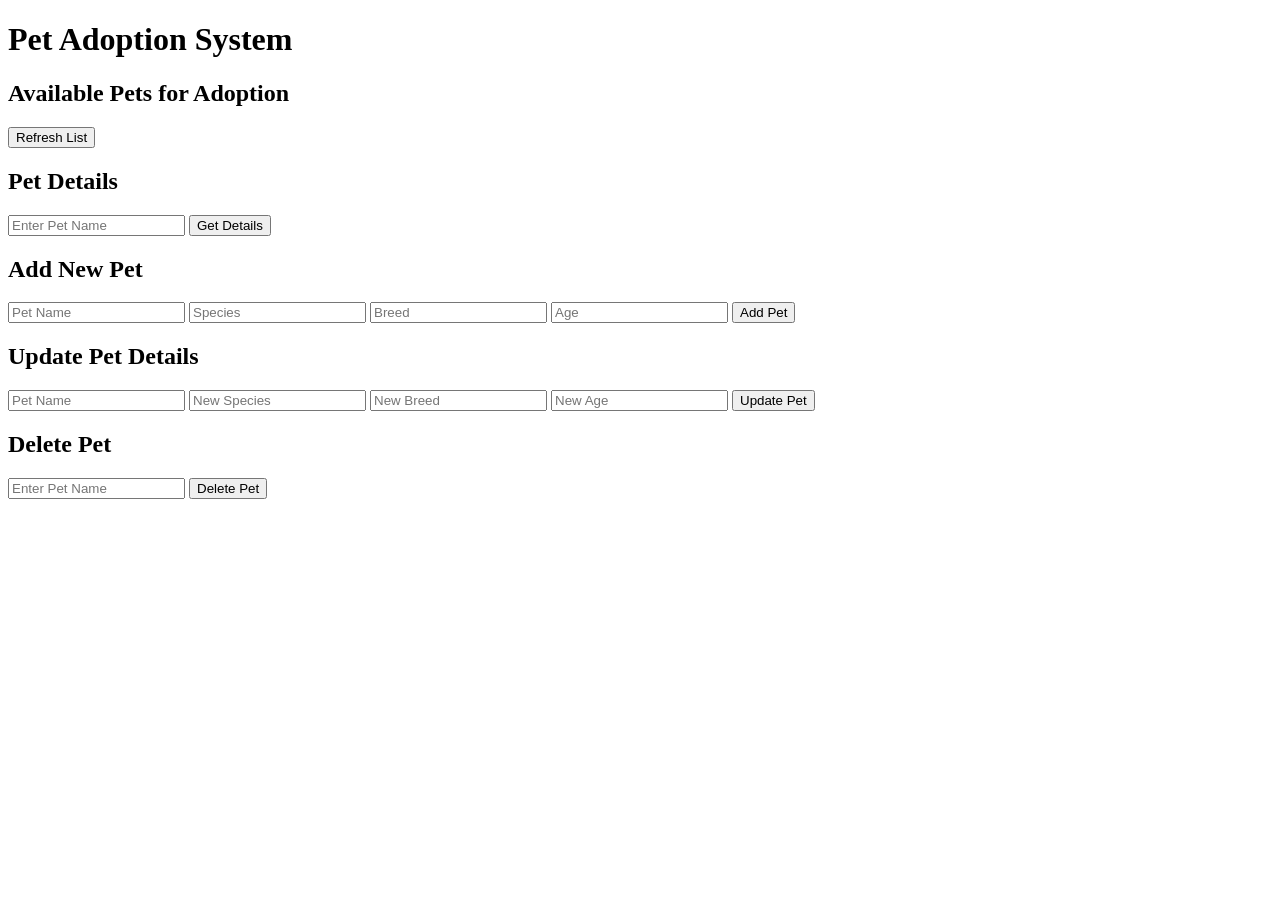
==== public/pet.html @ 3b29dcca "html for pet server" ====
<!DOCTYPE html>
<html lang="en">
<head>
    <meta charset="UTF-8">
    <meta name="viewport" content="width=device-width, initial-scale=1.0">

    <link rel="stylesheet" href="/public/styles.css">

    <link rel="preconnect" href="https://fonts.googleapis.com">
    <link rel="preconnect" href="https://fonts.gstatic.com" crossorigin>
    <link href="https://fonts.googleapis.com/css2?family=Roboto:ital,wght@0,100;0,300;0,400;0,500;0,700;0,900;1,100;1,300;1,400;1,500;1,700;1,900&display=swap" rel="stylesheet">

    <title>Pet Adoption System</title>
</head>
<body>
    <h1>Pet Adoption System</h1>

    <section id="pet-list">
        <h2>Available Pets for Adoption</h2>
        <ul id="pets"></ul>
        <button onclick="fetchAllPets()">Refresh List</button>
    </section>

    <section id="pet-details">
        <h2>Pet Details</h2>
        <input type="text" id="petName" placeholder="Enter Pet Name">
        <button onclick="fetchPetDetails()">Get Details</button>
        <div id="pet-info"></div>
    </section>

    <section id="add-pet">
        <h2>Add New Pet</h2>
        <input type="text" id="newPetName" placeholder="Pet Name">
        <input type="text" id="newPetSpecies" placeholder="Species">
        <input type="text" id="newPetBreed" placeholder="Breed">
        <input type="number" id="newPetAge" placeholder="Age">
        <button onclick="addPet()">Add Pet</button>
    </section>

    <section id="update-pet">
        <h2>Update Pet Details</h2>
        <input type="text" id="updatePetName" placeholder="Pet Name">
        <input type="text" id="updatePetSpecies" placeholder="New Species">
        <input type="text" id="updatePetBreed" placeholder="New Breed">
        <input type="number" id="updatePetAge" placeholder="New Age">
        <button onclick="updatePet()">Update Pet</button>
    </section>

    <section id="delete-pet">
        <h2>Delete Pet</h2>
        <input type="text" id="deletePetName" placeholder="Enter Pet Name">
        <button onclick="deletePet()">Delete Pet</button>
    </section>

    <script src="/public/script.js"></script>
</body>
</html>
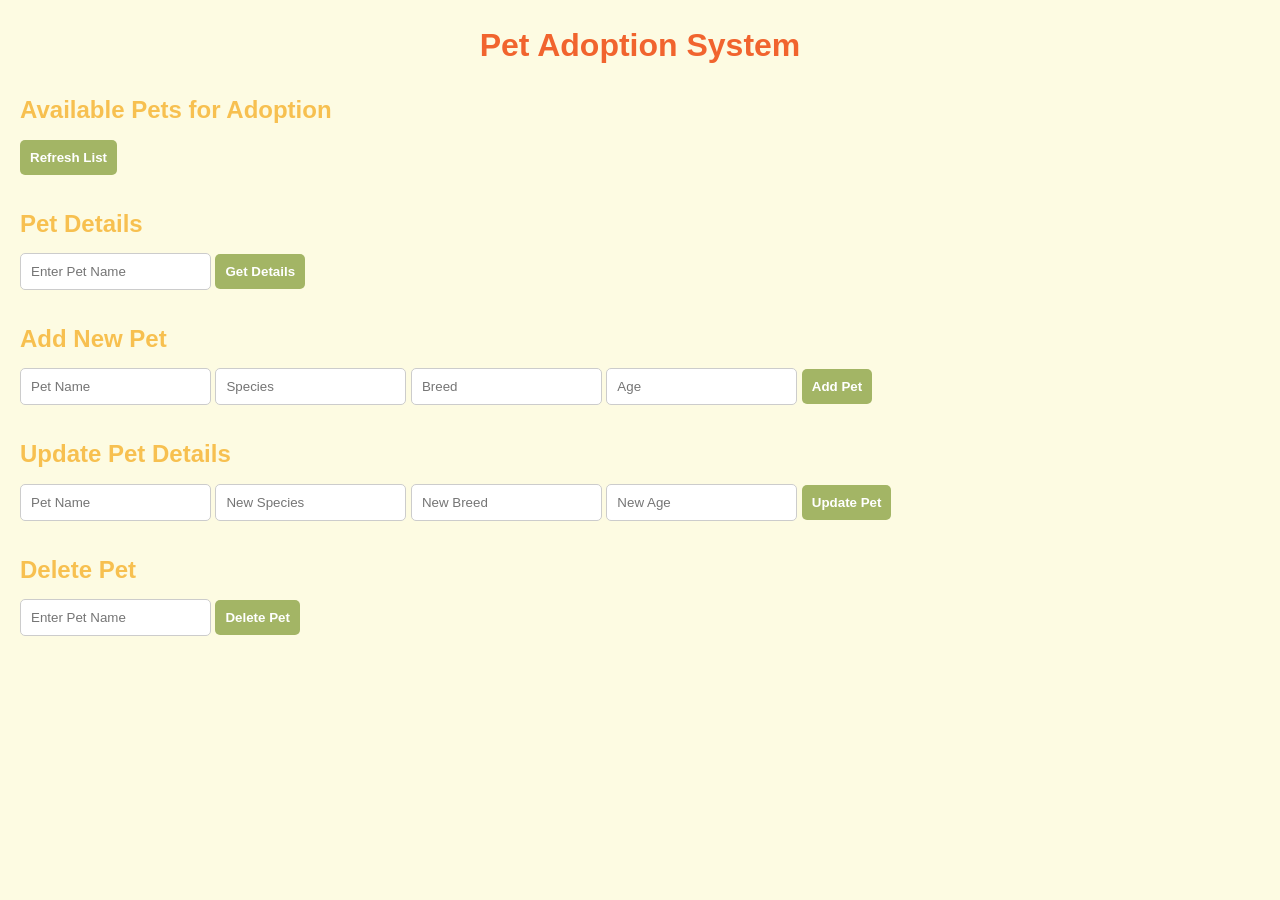
==== commit b15fadea: "update" ====
--- a/public/pet.html
+++ b/public/pet.html
@@ -15,6 +15,7 @@
 <body>
     <h1>Pet Adoption System</h1>
 
+    <main>
     <section id="pet-list">
         <h2>Available Pets for Adoption</h2>
         <ul id="pets"></ul>
@@ -51,6 +52,7 @@
         <input type="text" id="deletePetName" placeholder="Enter Pet Name">
         <button onclick="deletePet()">Delete Pet</button>
     </section>
+    </main>
 
     <script src="/public/script.js"></script>
 </body>
--- a/public/styles.css
+++ b/public/styles.css
@@ -0,0 +1,85 @@
+* {
+    margin: 0;
+    padding: 0;
+    box-sizing: border-box;
+}
+
+body {
+    font-family: "Roboto", sans-serif;
+    background-color: #fdfbe2; /* Light background color */
+    color: #333; /* Dark text color for readability */
+    padding: 20px;
+    line-height: 1.6; /* Improved readability */
+}
+
+h1 {
+    text-align: center;
+    color: #f1642e; /* A soft blue color for headings */
+    margin-bottom: 20px;
+}
+
+
+h2 {
+    color: #f7c050; /* A soft blue color for headings */
+    margin-top: 20px;
+}
+
+form {
+    display: flex;
+    flex-direction: column;
+    max-width: 400px;
+    margin: 0 auto; /* Center the form */
+    background: white;
+    padding: 20px;
+    border-radius: 8px; /* Rounded corners */
+    box-shadow: 0 2px 10px rgba(0, 0, 0, 0.1); /* Subtle shadow */
+}
+
+input[type="text"],
+input[type="number"],
+button {
+    padding: 10px;
+    margin: 10px 0;
+    border: 1px solid #ccc; /* Light border */
+    border-radius: 5px; /* Rounded corners */
+    transition: border-color 0.3s; /* Smooth transition for focus effect */
+}
+
+input[type="text"]:focus,
+input[type="number"]:focus {
+    border-color: #4a90e2; /* Change border color on focus */
+    outline: none; /* Remove default outline */
+}
+
+button {
+    background-color: #a3b565; /* Button color */
+    color: white; /* White text on button */
+    cursor: pointer; /* Pointer cursor on hover */
+    border: none; /* No border */
+    border-radius: 5px; /* Rounded corners */
+    font-weight: bold; /* Bold text */
+}
+
+button:hover {
+    background-color: #357ab8; /* Darker shade on hover */
+}
+
+ul {
+    list-style-type: none; /* Remove bullet points */
+    padding: 0;
+}
+
+li {
+    background: white;
+    margin: 10px 0;
+    padding: 15px;
+    border-radius: 5px;
+    box-shadow: 0 2px 5px rgba(0, 0, 0, 0.1); /* Subtle shadow for list items */
+}
+
+@media (max-width: 600px) {
+    form {
+        width: 90%; /* Make form full-width on smaller screens */
+    }
+}
+
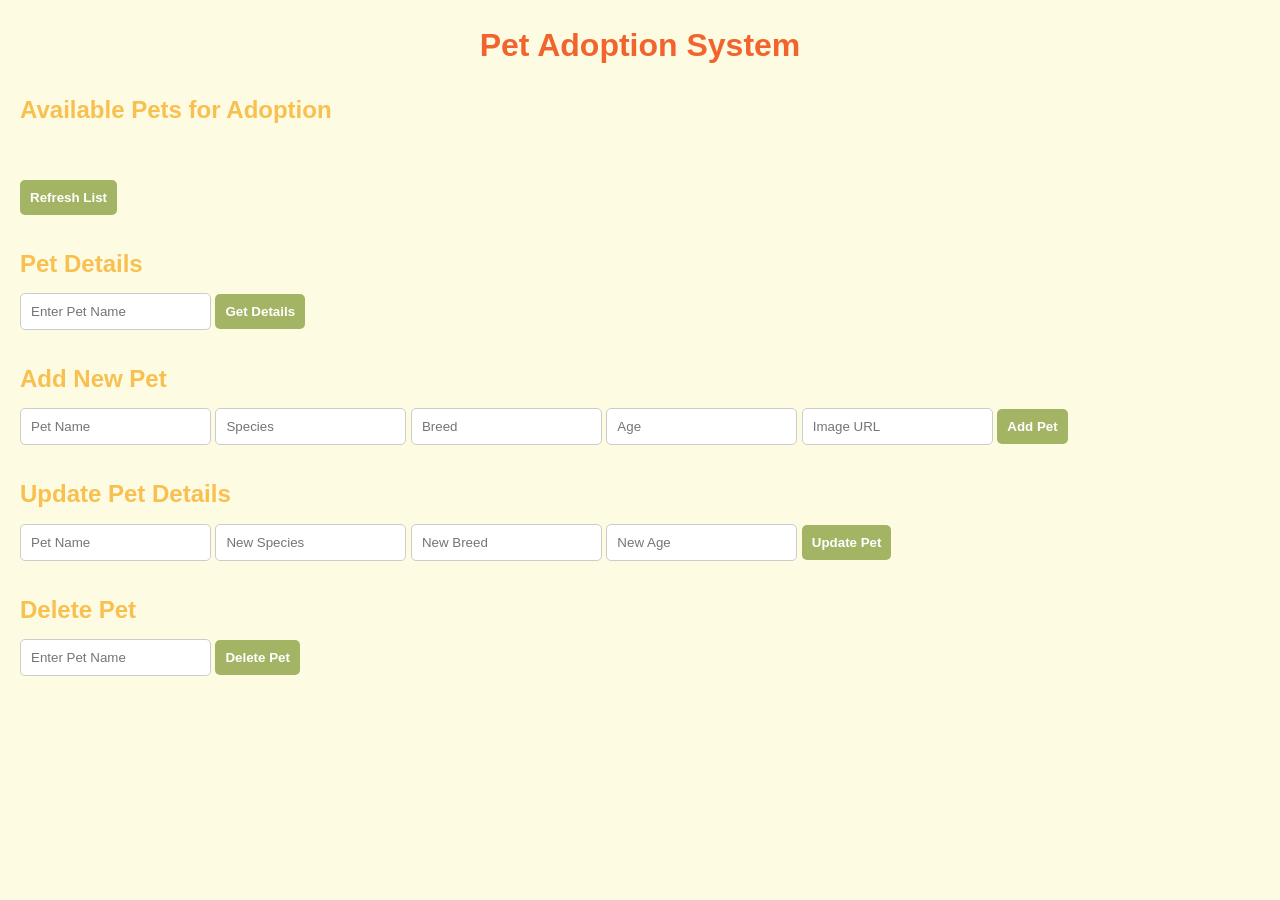
==== commit 2e4aead5: "Enhance README and implement pet management features in frontend and backend" ====
--- a/public/pet.html
+++ b/public/pet.html
@@ -18,7 +18,7 @@
     <main>
     <section id="pet-list">
         <h2>Available Pets for Adoption</h2>
-        <ul id="pets"></ul>
+        <div id="pets" class="pet-cards"></div>
         <button onclick="fetchAllPets()">Refresh List</button>
     </section>
 
@@ -35,6 +35,7 @@
         <input type="text" id="newPetSpecies" placeholder="Species">
         <input type="text" id="newPetBreed" placeholder="Breed">
         <input type="number" id="newPetAge" placeholder="Age">
+        <input type="text" id="newPetImage" placeholder="Image URL">
         <button onclick="addPet()">Add Pet</button>
     </section>
 
--- a/public/styles.css
+++ b/public/styles.css
@@ -77,6 +77,61 @@
     box-shadow: 0 2px 5px rgba(0, 0, 0, 0.1); /* Subtle shadow for list items */
 }
 
+/* Pet Cards Grid */
+.pet-cards {
+    display: grid;
+    grid-template-columns: repeat(auto-fill, minmax(250px, 1fr));
+    gap: 20px;
+    margin: 20px 0;
+}
+
+.pet-card {
+    background: white;
+    border-radius: 10px;
+    overflow: hidden;
+    box-shadow: 0 4px 8px rgba(0, 0, 0, 0.15);
+    transition: transform 0.3s ease, box-shadow 0.3s ease;
+    display: flex;
+    flex-direction: column;
+    height: 100%;
+}
+
+.pet-card:hover {
+    transform: translateY(-5px);
+    box-shadow: 0 8px 16px rgba(0, 0, 0, 0.2);
+}
+
+.pet-card-image {
+    width: 100%;
+    height: 250px;
+    object-fit: cover;
+    background-color: #f0f0f0;
+}
+
+.pet-card-info {
+    padding: 15px;
+    flex: 1;
+    display: flex;
+    flex-direction: column;
+}
+
+.pet-card-name {
+    font-size: 1.4em;
+    font-weight: bold;
+    color: #f1642e;
+    margin-bottom: 8px;
+}
+
+.pet-card-details {
+    font-size: 0.95em;
+    color: #555;
+    line-height: 1.6;
+}
+
+.pet-card-detail-line {
+    margin: 4px 0;
+}
+
 @media (max-width: 600px) {
     form {
         width: 90%; /* Make form full-width on smaller screens */
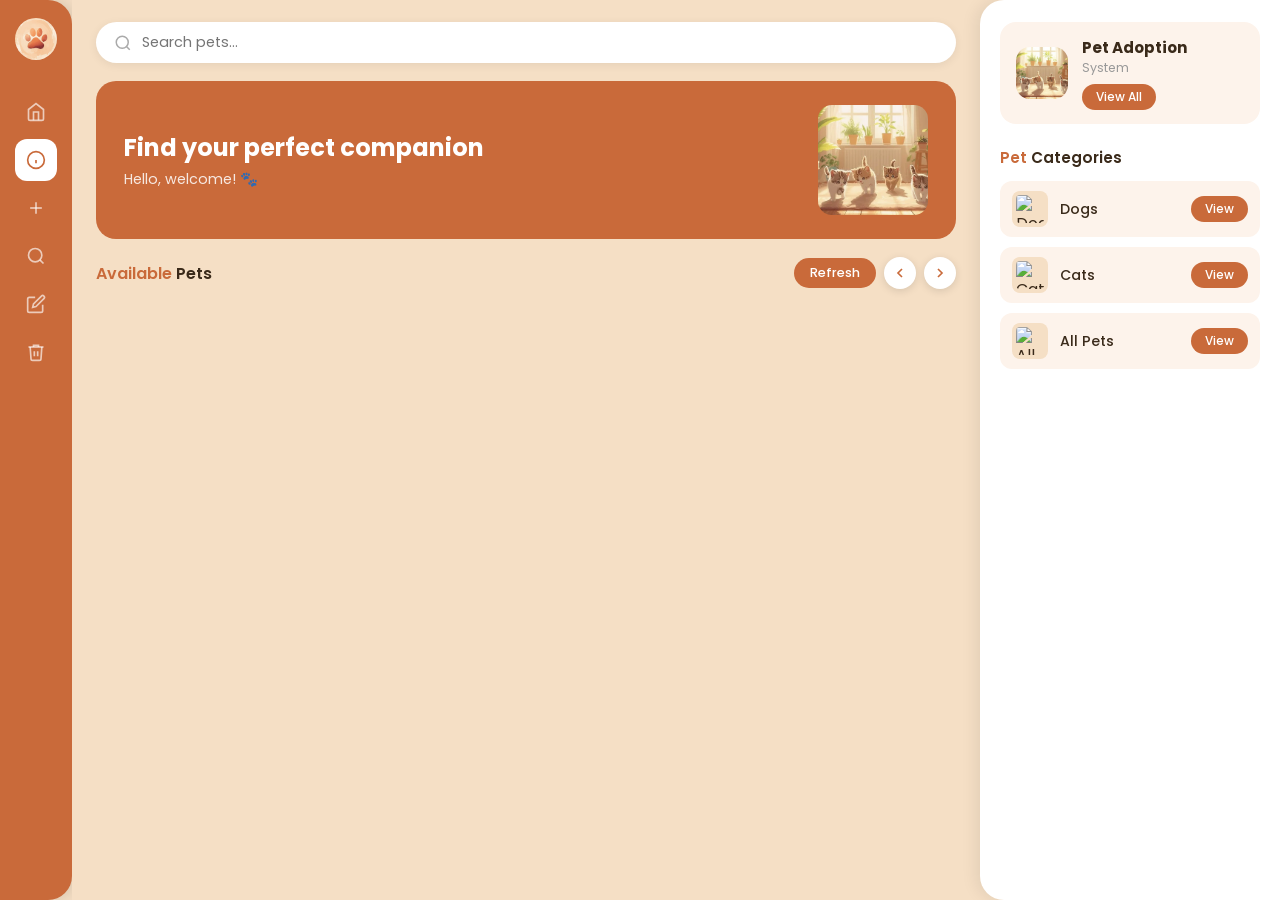
==== commit a37d8d7c: "Add main layout and navigation structure for pet adoption system" ====
--- a/public/pet.html
+++ b/public/pet.html
@@ -3,58 +3,254 @@
 <head>
     <meta charset="UTF-8">
     <meta name="viewport" content="width=device-width, initial-scale=1.0">
-
+    <link rel="icon" type="image/png" href="/images/logo.jpeg">
     <link rel="stylesheet" href="/public/styles.css">
-
     <link rel="preconnect" href="https://fonts.googleapis.com">
     <link rel="preconnect" href="https://fonts.gstatic.com" crossorigin>
-    <link href="https://fonts.googleapis.com/css2?family=Roboto:ital,wght@0,100;0,300;0,400;0,500;0,700;0,900;1,100;1,300;1,400;1,500;1,700;1,900&display=swap" rel="stylesheet">
-
-    <title>Pet Adoption System</title>
+    <link href="https://fonts.googleapis.com/css2?family=Poppins:wght@300;400;500;600;700&display=swap" rel="stylesheet">
+    <title>PAWS</title>
 </head>
 <body>
-    <h1>Pet Adoption System</h1>
-
-    <main>
-    <section id="pet-list">
-        <h2>Available Pets for Adoption</h2>
-        <div id="pets" class="pet-cards"></div>
-        <button onclick="fetchAllPets()">Refresh List</button>
-    </section>
-
-    <section id="pet-details">
-        <h2>Pet Details</h2>
-        <input type="text" id="petName" placeholder="Enter Pet Name">
-        <button onclick="fetchPetDetails()">Get Details</button>
-        <div id="pet-info"></div>
-    </section>
-
-    <section id="add-pet">
-        <h2>Add New Pet</h2>
-        <input type="text" id="newPetName" placeholder="Pet Name">
-        <input type="text" id="newPetSpecies" placeholder="Species">
-        <input type="text" id="newPetBreed" placeholder="Breed">
-        <input type="number" id="newPetAge" placeholder="Age">
-        <input type="text" id="newPetImage" placeholder="Image URL">
-        <button onclick="addPet()">Add Pet</button>
-    </section>
-
-    <section id="update-pet">
-        <h2>Update Pet Details</h2>
-        <input type="text" id="updatePetName" placeholder="Pet Name">
-        <input type="text" id="updatePetSpecies" placeholder="New Species">
-        <input type="text" id="updatePetBreed" placeholder="New Breed">
-        <input type="number" id="updatePetAge" placeholder="New Age">
-        <button onclick="updatePet()">Update Pet</button>
-    </section>
-
-    <section id="delete-pet">
-        <h2>Delete Pet</h2>
-        <input type="text" id="deletePetName" placeholder="Enter Pet Name">
-        <button onclick="deletePet()">Delete Pet</button>
-    </section>
-    </main>
+    <div class="app-shell">
+
+        <!-- Left Sidebar -->
+        <aside class="sidebar">
+            <div class="sidebar-logo">
+                <img src="/images/logo.jpeg" alt="logo">
+            </div>
+            <nav class="sidebar-nav">
+                <a href="/public/index.html" class="nav-item" title="Home">
+                    <svg viewBox="0 0 24 24" fill="none" stroke="currentColor" stroke-width="2"><path d="M3 9l9-7 9 7v11a2 2 0 0 1-2 2H5a2 2 0 0 1-2-2z"/><polyline points="9 22 9 12 15 12 15 22"/></svg>
+                </a>
+                <a href="#" class="nav-item active" title="Pets" onclick="showPanel('pet-list-panel')">
+                    <svg viewBox="0 0 24 24" fill="none" stroke="currentColor" stroke-width="2"><circle cx="12" cy="12" r="10"/><path d="M12 16v-4M12 8h.01"/></svg>
+                </a>
+                <a href="#" class="nav-item" title="Add Pet" onclick="showPanel('add-panel')">
+                    <svg viewBox="0 0 24 24" fill="none" stroke="currentColor" stroke-width="2"><line x1="12" y1="5" x2="12" y2="19"/><line x1="5" y1="12" x2="19" y2="12"/></svg>
+                </a>
+                <a href="#" class="nav-item" title="Find Pet" onclick="showPanel('search-panel')">
+                    <svg viewBox="0 0 24 24" fill="none" stroke="currentColor" stroke-width="2"><circle cx="11" cy="11" r="8"/><line x1="21" y1="21" x2="16.65" y2="16.65"/></svg>
+                </a>
+                <a href="#" class="nav-item" title="Edit Pet" onclick="showPanel('update-panel')">
+                    <svg viewBox="0 0 24 24" fill="none" stroke="currentColor" stroke-width="2"><path d="M11 4H4a2 2 0 0 0-2 2v14a2 2 0 0 0 2 2h14a2 2 0 0 0 2-2v-7"/><path d="M18.5 2.5a2.121 2.121 0 0 1 3 3L12 15l-4 1 1-4 9.5-9.5z"/></svg>
+                </a>
+                <a href="#" class="nav-item" title="Delete Pet" onclick="showPanel('delete-panel')">
+                    <svg viewBox="0 0 24 24" fill="none" stroke="currentColor" stroke-width="2"><polyline points="3 6 5 6 21 6"/><path d="M19 6l-1 14a2 2 0 0 1-2 2H8a2 2 0 0 1-2-2L5 6"/><path d="M10 11v6M14 11v6"/><path d="M9 6V4h6v2"/></svg>
+                </a>
+            </nav>
+        </aside>
+
+        <!-- Main Content -->
+        <main class="main-content">
+
+            <!-- Search Bar -->
+            <div class="top-bar">
+                <div class="search-box">
+                    <svg viewBox="0 0 24 24" fill="none" stroke="currentColor" stroke-width="2"><circle cx="11" cy="11" r="8"/><line x1="21" y1="21" x2="16.65" y2="16.65"/></svg>
+                    <input type="text" id="liveSearch" placeholder="Search pets..." oninput="filterPets(this.value)">
+                </div>
+            </div>
+
+            <!-- Hero Banner -->
+            <div class="hero-banner">
+                <div class="hero-text">
+                    <h2>Find your perfect companion</h2>
+                    <p>Hello, welcome! 🐾</p>
+                </div>
+                <img src="/images/PAS-thumbnail.png" alt="Pet" class="hero-img">
+            </div>
+
+            <!-- Panels (only one visible at a time) -->
+
+            <!-- Pet List Panel (default) -->
+            <div id="pet-list-panel" class="panel active-panel">
+                <div class="section-header">
+                    <h3><span>Available</span> Pets</h3>
+                    <div class="carousel-controls">
+                        <button class="btn-refresh" onclick="fetchAllPets()">Refresh</button>
+                        <button class="carousel-btn" id="prevBtn" onclick="slideCarousel(-1)">
+                            <svg viewBox="0 0 24 24" fill="none" stroke="currentColor" stroke-width="2.5"><polyline points="15 18 9 12 15 6"/></svg>
+                        </button>
+                        <button class="carousel-btn" id="nextBtn" onclick="slideCarousel(1)">
+                            <svg viewBox="0 0 24 24" fill="none" stroke="currentColor" stroke-width="2.5"><polyline points="9 18 15 12 9 6"/></svg>
+                        </button>
+                    </div>
+                </div>
+                <div class="carousel-wrapper">
+                    <div id="pets" class="carousel-track"></div>
+                </div>
+                <div id="carousel-dots" class="carousel-dots"></div>
+            </div>
+
+            <!-- Search / Pet Details Panel -->
+            <div id="search-panel" class="panel">
+                <div class="section-header">
+                    <h3><span>Pet</span> Details</h3>
+                </div>
+                <div class="panel-form-card">
+                    <input type="text" id="petName" placeholder="Enter pet name">
+                    <button onclick="fetchPetDetails()">Get Details</button>
+                    <div id="pet-info"></div>
+                </div>
+            </div>
+
+            <!-- Add Pet Panel -->
+            <div id="add-panel" class="panel">
+                <div class="section-header">
+                    <h3><span>Add</span> New Pet</h3>
+                </div>
+                <form id="addPetForm" enctype="multipart/form-data" class="panel-form-card">
+                    <input type="text" id="newPetName" name="name" placeholder="Pet Name" required>
+                    <input type="text" id="newPetSpecies" name="species" placeholder="Species" required>
+                    <input type="text" id="newPetBreed" name="breed" placeholder="Breed" required>
+                    <input type="number" id="newPetAge" name="age" placeholder="Age" required>
+                    <label class="file-label">Upload Image</label>
+                    <input type="file" id="newPetImage" name="imageFile" accept="image/*">
+                    <label class="file-label">Or paste Image URL</label>
+                    <input type="text" id="newPetImageUrl" name="imageUrl" placeholder="Image URL (optional)">
+                    <button type="submit">Add Pet</button>
+                </form>
+            </div>
+
+            <!-- Update Pet Panel -->
+            <div id="update-panel" class="panel">
+                <div class="section-header">
+                    <h3><span>Update</span> Pet</h3>
+                </div>
+                <div class="panel-form-card">
+                    <input type="text" id="updatePetName" placeholder="Pet Name to update">
+                    <input type="text" id="updatePetSpecies" placeholder="New Species">
+                    <input type="text" id="updatePetBreed" placeholder="New Breed">
+                    <input type="number" id="updatePetAge" placeholder="New Age">
+                    <button onclick="updatePet()">Update Pet</button>
+                </div>
+            </div>
+
+            <!-- Delete Pet Panel -->
+            <div id="delete-panel" class="panel">
+                <div class="section-header">
+                    <h3><span>Delete</span> Pet</h3>
+                </div>
+                <div class="panel-form-card">
+                    <input type="text" id="deletePetName" placeholder="Enter pet name to delete">
+                    <button class="btn-danger" onclick="deletePet()">Delete Pet</button>
+                </div>
+            </div>
+
+        </main>
+
+        <!-- Right Panel -->
+        <aside class="right-panel">
+            <div class="profile-card">
+                <img src="/images/PAS-thumbnail.png" alt="avatar" class="profile-avatar">
+                <div class="profile-info">
+                    <h4>Pet Adoption</h4>
+                    <p>System</p>
+                    <button class="btn-sm">View All</button>
+                </div>
+            </div>
+
+            <div class="right-section">
+                <h3><span>Pet</span> Categories</h3>
+                <div class="category-list">
+                    <div class="category-item">
+                        <img src="https://cdn-icons-png.flaticon.com/512/616/616408.png" alt="Dog">
+                        <div>
+                            <div class="cat-label">Dogs</div>
+                        </div>
+                        <button class="btn-tag" onclick="filterBySpecies('Dog')">View</button>
+                    </div>
+                    <div class="category-item">
+                        <img src="https://cdn-icons-png.flaticon.com/512/1864/1864514.png" alt="Cat">
+                        <div>
+                            <div class="cat-label">Cats</div>
+                        </div>
+                        <button class="btn-tag" onclick="filterBySpecies('Cat')">View</button>
+                    </div>
+                    <div class="category-item">
+                        <img src="https://cdn-icons-png.flaticon.com/512/2370/2370264.png" alt="All">
+                        <div>
+                            <div class="cat-label">All Pets</div>
+                        </div>
+                        <button class="btn-tag" onclick="filterBySpecies('')">View</button>
+                    </div>
+                </div>
+            </div>
+
+        </aside>
+
+    </div>
 
     <script src="/public/script.js"></script>
+    <script>
+        function showPanel(panelId) {
+            document.querySelectorAll('.panel').forEach(p => p.classList.remove('active-panel'));
+            document.getElementById(panelId).classList.add('active-panel');
+            document.querySelectorAll('.nav-item').forEach(n => n.classList.remove('active'));
+            event.currentTarget.classList.add('active');
+        }
+
+        // Carousel state
+        let carouselIndex = 0;
+        const CARDS_VISIBLE = 1;
+
+        function updateCarousel() {
+            const track = document.getElementById('pets');
+            const cards = Array.from(track.querySelectorAll('.pet-card:not([style*="display: none"])'));
+            const total = cards.length;
+            if (!total) return;
+            const maxIndex = Math.max(0, total - CARDS_VISIBLE);
+            carouselIndex = Math.min(Math.max(carouselIndex, 0), maxIndex);
+            const cardWidth = track.querySelector('.pet-card').offsetWidth + 14;
+            track.style.transform = `translateX(-${carouselIndex * cardWidth}px)`;
+
+            const dotsEl = document.getElementById('carousel-dots');
+            dotsEl.innerHTML = '';
+            const pages = Math.ceil(total / CARDS_VISIBLE);
+            for (let i = 0; i < pages; i++) {
+                const d = document.createElement('span');
+                d.className = 'dot' + (i === Math.floor(carouselIndex / CARDS_VISIBLE) ? ' active' : '');
+                d.onclick = () => { carouselIndex = i * CARDS_VISIBLE; updateCarousel(); };
+                dotsEl.appendChild(d);
+            }
+
+            document.getElementById('prevBtn').disabled = carouselIndex === 0;
+            document.getElementById('nextBtn').disabled = carouselIndex >= maxIndex;
+        }
+
+        function slideCarousel(dir) {
+            carouselIndex += dir;
+            updateCarousel();
+        }
+
+        function filterPets(query) {
+            const q = query.toLowerCase();
+            document.querySelectorAll('.pet-card').forEach(card => {
+                const text = card.textContent.toLowerCase();
+                card.style.display = text.includes(q) ? '' : 'none';
+            });
+            carouselIndex = 0;
+            updateCarousel();
+        }
+
+        function filterBySpecies(species) {
+            showPanel('pet-list-panel');
+            document.querySelectorAll('.pet-card').forEach(card => {
+                if (!species) {
+                    card.style.display = '';
+                    return;
+                }
+                card.style.display = card.dataset.species === species.toLowerCase() ? '' : 'none';
+            });
+            carouselIndex = 0;
+            updateCarousel();
+        }
+
+        window.addEventListener('resize', () => {
+            if (document.getElementById('pet-list-panel').classList.contains('active-panel')) {
+                updateCarousel();
+            }
+        });
+    </script>
 </body>
 </html>
--- a/public/styles.css
+++ b/public/styles.css
@@ -1,140 +1,566 @@
-* {
+/* Reset */
+*, *::before, *::after {
     margin: 0;
     padding: 0;
     box-sizing: border-box;
 }
 
+/* Base */
 body {
-    font-family: "Roboto", sans-serif;
-    background-color: #fdfbe2; /* Light background color */
-    color: #333; /* Dark text color for readability */
-    padding: 20px;
-    line-height: 1.6; /* Improved readability */
-}
-
-h1 {
-    text-align: center;
-    color: #f1642e; /* A soft blue color for headings */
-    margin-bottom: 20px;
-}
-
-
-h2 {
-    color: #f7c050; /* A soft blue color for headings */
-    margin-top: 20px;
-}
-
-form {
+    font-family: "Poppins", sans-serif;
+    background-color: #f5dfc5;
+    color: #3a2a1a;
+    height: 100vh;
+    overflow: hidden;
+}
+
+/* App shell: sidebar | main | right-panel */
+.app-shell {
+    display: grid;
+    grid-template-columns: 72px 1fr 300px;
+    height: 100vh;
+    gap: 0;
+}
+
+/* Sidebar */
+.sidebar {
+    background: #c96a3a;
     display: flex;
     flex-direction: column;
-    max-width: 400px;
-    margin: 0 auto; /* Center the form */
-    background: white;
-    padding: 20px;
-    border-radius: 8px; /* Rounded corners */
-    box-shadow: 0 2px 10px rgba(0, 0, 0, 0.1); /* Subtle shadow */
-}
-
-input[type="text"],
-input[type="number"],
-button {
-    padding: 10px;
-    margin: 10px 0;
-    border: 1px solid #ccc; /* Light border */
-    border-radius: 5px; /* Rounded corners */
-    transition: border-color 0.3s; /* Smooth transition for focus effect */
-}
-
-input[type="text"]:focus,
-input[type="number"]:focus {
-    border-color: #4a90e2; /* Change border color on focus */
-    outline: none; /* Remove default outline */
-}
-
-button {
-    background-color: #a3b565; /* Button color */
-    color: white; /* White text on button */
-    cursor: pointer; /* Pointer cursor on hover */
-    border: none; /* No border */
-    border-radius: 5px; /* Rounded corners */
-    font-weight: bold; /* Bold text */
-}
-
-button:hover {
-    background-color: #357ab8; /* Darker shade on hover */
-}
-
-ul {
-    list-style-type: none; /* Remove bullet points */
-    padding: 0;
-}
-
-li {
-    background: white;
-    margin: 10px 0;
-    padding: 15px;
-    border-radius: 5px;
-    box-shadow: 0 2px 5px rgba(0, 0, 0, 0.1); /* Subtle shadow for list items */
-}
-
-/* Pet Cards Grid */
-.pet-cards {
+    align-items: center;
+    padding: 18px 0 24px;
+    gap: 10px;
+    border-radius: 0 24px 24px 0;
+    box-shadow: 4px 0 16px rgba(0, 0, 0, 0.12);
+}
+
+.sidebar-logo img {
+    width: 42px;
+    height: 42px;
+    border-radius: 50%;
+    object-fit: cover;
+    margin-bottom: 14px;
+}
+
+.sidebar-nav {
+    display: flex;
+    flex-direction: column;
+    gap: 6px;
+    flex: 1;
+    align-items: center;
+}
+
+.nav-item {
+    width: 42px;
+    height: 42px;
+    border-radius: 12px;
+    display: flex;
+    align-items: center;
+    justify-content: center;
+    color: rgba(255, 255, 255, 0.65);
+    text-decoration: none;
+    transition: background 0.2s, color 0.2s;
+}
+
+.nav-item svg {
+    width: 20px;
+    height: 20px;
+}
+
+.nav-item:hover,
+.nav-item.active {
+    background: rgba(255, 255, 255, 0.25);
+    color: #fff;
+}
+
+.nav-item.active {
+    background: #fff;
+    color: #c96a3a;
+}
+
+/* Main content */
+.main-content {
+    display: flex;
+    flex-direction: column;
+    padding: 22px 24px;
+    gap: 18px;
+    overflow-y: auto;
+    background: #f5dfc5;
+}
+
+.top-bar {
+    display: flex;
+    align-items: center;
+    gap: 12px;
+}
+
+.search-box {
+    display: flex;
+    align-items: center;
+    gap: 10px;
+    background: #fff;
+    border-radius: 50px;
+    padding: 10px 18px;
+    flex: 1;
+    box-shadow: 0 2px 10px rgba(0, 0, 0, 0.07);
+}
+
+.search-box svg {
+    width: 18px;
+    height: 18px;
+    color: #aaa;
+    flex-shrink: 0;
+}
+
+.search-box input {
+    border: none;
+    outline: none;
+    font-family: inherit;
+    font-size: 0.9rem;
+    width: 100%;
+    color: #3a2a1a;
+    background: transparent;
+}
+
+/* Hero banner */
+.hero-banner {
+    background: #c96a3a;
+    border-radius: 20px;
+    padding: 24px 28px;
+    display: flex;
+    align-items: center;
+    justify-content: space-between;
+    color: #fff;
+    position: relative;
+    overflow: hidden;
+    min-height: 130px;
+    flex-shrink: 0;
+}
+
+.hero-text h2 {
+    font-size: 1.5rem;
+    font-weight: 700;
+}
+
+.hero-text p {
+    font-size: 0.9rem;
+    opacity: 0.85;
+    margin-top: 4px;
+}
+
+.hero-img {
+    height: 110px;
+    width: 110px;
+    object-fit: cover;
+    border-radius: 14px;
+    opacity: 0.92;
+}
+
+/* Section headers */
+.section-header {
+    display: flex;
+    align-items: center;
+    justify-content: space-between;
+    margin-bottom: 14px;
+}
+
+.section-header h3 {
+    font-size: 1rem;
+    font-weight: 600;
+    color: #3a2a1a;
+}
+
+.section-header h3 span {
+    color: #c96a3a;
+}
+
+/* Panels */
+.panel {
+    display: none;
+}
+
+.panel.active-panel {
+    display: block;
+}
+
+/* Carousel */
+.carousel-controls {
+    display: flex;
+    align-items: center;
+    gap: 8px;
+}
+
+.carousel-btn {
+    width: 32px;
+    height: 32px;
+    border-radius: 50%;
+    border: none;
+    background: #fff;
+    box-shadow: 0 2px 8px rgba(0, 0, 0, 0.12);
+    cursor: pointer;
+    display: flex;
+    align-items: center;
+    justify-content: center;
+    transition: background 0.2s, transform 0.15s;
+    flex-shrink: 0;
+}
+
+.carousel-btn svg {
+    width: 16px;
+    height: 16px;
+    color: #c96a3a;
+}
+
+.carousel-btn:hover {
+    background: #c96a3a;
+}
+
+.carousel-btn:hover svg {
+    color: #fff;
+}
+
+.carousel-btn:disabled {
+    opacity: 0.35;
+    cursor: default;
+    pointer-events: none;
+}
+
+.carousel-wrapper {
+    overflow: hidden;
+    width: 100%;
+    display: flex;
+    justify-content: center;
+}
+
+.carousel-track {
+    display: flex;
+    gap: 14px;
+    transition: transform 0.35s cubic-bezier(0.4, 0, 0.2, 1);
+    will-change: transform;
+    width: 100%;
+}
+
+.carousel-dots {
+    display: flex;
+    justify-content: center;
+    gap: 6px;
+    margin-top: 12px;
+}
+
+.dot {
+    width: 8px;
+    height: 8px;
+    border-radius: 50%;
+    background: #e0c8b4;
+    cursor: pointer;
+    transition: background 0.2s, transform 0.2s;
+}
+
+.dot.active {
+    background: #c96a3a;
+    transform: scale(1.3);
+}
+
+/* Pet Cards */
+.pet-card {
+    background: #fff7ef;
+    border-radius: 22px;
+    overflow: hidden;
+    box-shadow: 0 10px 26px rgba(0, 0, 0, 0.12);
+    transition: transform 0.25s, box-shadow 0.25s;
+    cursor: pointer;
+    flex: 0 0 min(350px, 100%);
+    margin: 0 auto;
+}
+
+.pet-card:hover {
+    transform: translateY(-3px);
+    box-shadow: 0 14px 28px rgba(0, 0, 0, 0.16);
+}
+
+.pet-card-image-wrap {
+    width: 100%;
+    aspect-ratio: 1 / 1;
+    background: #f2e6d9;
     display: grid;
-    grid-template-columns: repeat(auto-fill, minmax(250px, 1fr));
-    gap: 20px;
-    margin: 20px 0;
-}
-
-.pet-card {
-    background: white;
-    border-radius: 10px;
-    overflow: hidden;
-    box-shadow: 0 4px 8px rgba(0, 0, 0, 0.15);
-    transition: transform 0.3s ease, box-shadow 0.3s ease;
-    display: flex;
-    flex-direction: column;
-    height: 100%;
-}
-
-.pet-card:hover {
-    transform: translateY(-5px);
-    box-shadow: 0 8px 16px rgba(0, 0, 0, 0.2);
+    place-items: center;
+    padding: 14px;
 }
 
 .pet-card-image {
     width: 100%;
-    height: 250px;
+    height: 100%;
+    object-fit: contain;
+    border-radius: 16px;
+    background: transparent;
+    display: block;
+}
+
+.pet-card-info {
+    margin: 0 14px 14px;
+    background: #dc7a4f;
+    border-radius: 18px;
+    padding: 14px 16px;
+}
+
+.pet-card-name {
+    font-size: 2rem;
+    font-weight: 700;
+    color: #fff;
+    margin-bottom: 4px;
+    line-height: 1.1;
+}
+
+.pet-card-details {
+    font-size: 0.9rem;
+    color: #ffe6d8;
+    line-height: 1.4;
+}
+
+.pet-card-detail-line {
+    margin: 0;
+}
+
+/* Buttons */
+.btn-refresh {
+    background: #c96a3a;
+    color: #fff;
+    border: none;
+    border-radius: 20px;
+    padding: 6px 16px;
+    font-size: 0.8rem;
+    font-family: inherit;
+    font-weight: 500;
+    cursor: pointer;
+    transition: background 0.2s;
+}
+
+.btn-refresh:hover {
+    background: #a8522a;
+}
+
+/* Form cards */
+.panel-form-card {
+    background: #fff;
+    border-radius: 16px;
+    padding: 22px 20px;
+    max-width: 460px;
+    box-shadow: 0 3px 12px rgba(0, 0, 0, 0.07);
+    display: flex;
+    flex-direction: column;
+    gap: 12px;
+}
+
+.panel-form-card input[type="text"],
+.panel-form-card input[type="number"],
+.panel-form-card input[type="file"] {
+    padding: 10px 14px;
+    border: 1.5px solid #e8d5c4;
+    border-radius: 10px;
+    font-family: inherit;
+    font-size: 0.88rem;
+    color: #3a2a1a;
+    outline: none;
+    transition: border-color 0.2s;
+    background: #fdf8f4;
+    width: 100%;
+}
+
+.panel-form-card input:focus {
+    border-color: #c96a3a;
+}
+
+.panel-form-card button {
+    background: #c96a3a;
+    color: #fff;
+    border: none;
+    border-radius: 10px;
+    padding: 11px;
+    font-family: inherit;
+    font-size: 0.9rem;
+    font-weight: 600;
+    cursor: pointer;
+    transition: background 0.2s;
+}
+
+.panel-form-card button:hover {
+    background: #a8522a;
+}
+
+.btn-danger {
+    background: #d94f3d !important;
+}
+
+.btn-danger:hover {
+    background: #b53528 !important;
+}
+
+.file-label {
+    font-size: 0.8rem;
+    color: #888;
+    margin-bottom: -4px;
+}
+
+/* Right Panel */
+.right-panel {
+    background: #fff;
+    border-radius: 24px 0 0 24px;
+    padding: 22px 20px;
+    display: flex;
+    flex-direction: column;
+    gap: 22px;
+    overflow-y: auto;
+    box-shadow: -4px 0 16px rgba(0, 0, 0, 0.08);
+}
+
+.profile-card {
+    display: flex;
+    align-items: center;
+    gap: 14px;
+    background: #fdf3eb;
+    border-radius: 16px;
+    padding: 14px 16px;
+}
+
+.profile-avatar {
+    width: 52px;
+    height: 52px;
+    border-radius: 14px;
     object-fit: cover;
-    background-color: #f0f0f0;
-}
-
-.pet-card-info {
-    padding: 15px;
-    flex: 1;
+    flex-shrink: 0;
+}
+
+.profile-info h4 {
+    font-size: 0.95rem;
+    font-weight: 700;
+    color: #3a2a1a;
+}
+
+.profile-info p {
+    font-size: 0.78rem;
+    color: #999;
+    margin-bottom: 6px;
+}
+
+.btn-sm {
+    background: #c96a3a;
+    color: #fff;
+    border: none;
+    border-radius: 20px;
+    padding: 4px 14px;
+    font-size: 0.75rem;
+    font-family: inherit;
+    font-weight: 500;
+    cursor: pointer;
+    transition: background 0.2s;
+}
+
+.btn-sm:hover {
+    background: #a8522a;
+}
+
+.right-section h3 {
+    font-size: 0.95rem;
+    font-weight: 600;
+    color: #3a2a1a;
+    margin-bottom: 12px;
+}
+
+.right-section h3 span {
+    color: #c96a3a;
+}
+
+.category-list {
     display: flex;
     flex-direction: column;
-}
-
-.pet-card-name {
-    font-size: 1.4em;
-    font-weight: bold;
-    color: #f1642e;
-    margin-bottom: 8px;
-}
-
-.pet-card-details {
-    font-size: 0.95em;
-    color: #555;
-    line-height: 1.6;
-}
-
-.pet-card-detail-line {
-    margin: 4px 0;
-}
-
-@media (max-width: 600px) {
-    form {
-        width: 90%; /* Make form full-width on smaller screens */
+    gap: 10px;
+}
+
+.category-item {
+    display: flex;
+    align-items: center;
+    gap: 12px;
+    background: #fdf3eb;
+    border-radius: 12px;
+    padding: 10px 12px;
+}
+
+.category-item img {
+    width: 36px;
+    height: 36px;
+    object-fit: contain;
+    border-radius: 8px;
+    background: #f5dfc5;
+    padding: 4px;
+    flex-shrink: 0;
+}
+
+.cat-label {
+    font-size: 0.88rem;
+    font-weight: 500;
+    color: #3a2a1a;
+}
+
+.btn-tag {
+    margin-left: auto;
+    background: #c96a3a;
+    color: #fff;
+    border: none;
+    border-radius: 20px;
+    padding: 4px 14px;
+    font-size: 0.75rem;
+    font-family: inherit;
+    font-weight: 500;
+    cursor: pointer;
+    flex-shrink: 0;
+    transition: background 0.2s;
+}
+
+.btn-tag:hover {
+    background: #a8522a;
+}
+
+/* Scrollbar */
+::-webkit-scrollbar {
+    width: 6px;
+}
+
+::-webkit-scrollbar-track {
+    background: transparent;
+}
+
+::-webkit-scrollbar-thumb {
+    background: #e0c8b4;
+    border-radius: 3px;
+}
+
+/* Responsive */
+@media (max-width: 900px) {
+    .app-shell {
+        grid-template-columns: 60px 1fr;
     }
-}
-
+
+    .right-panel {
+        display: none;
+    }
+}
+
+@media (max-width: 700px) {
+    .pet-card-name {
+        font-size: 1.45rem;
+    }
+}
+
+@media (max-width: 560px) {
+    .app-shell {
+        grid-template-columns: 1fr;
+    }
+
+    .sidebar {
+        display: none;
+    }
+
+    body {
+        overflow: auto;
+    }
+}
